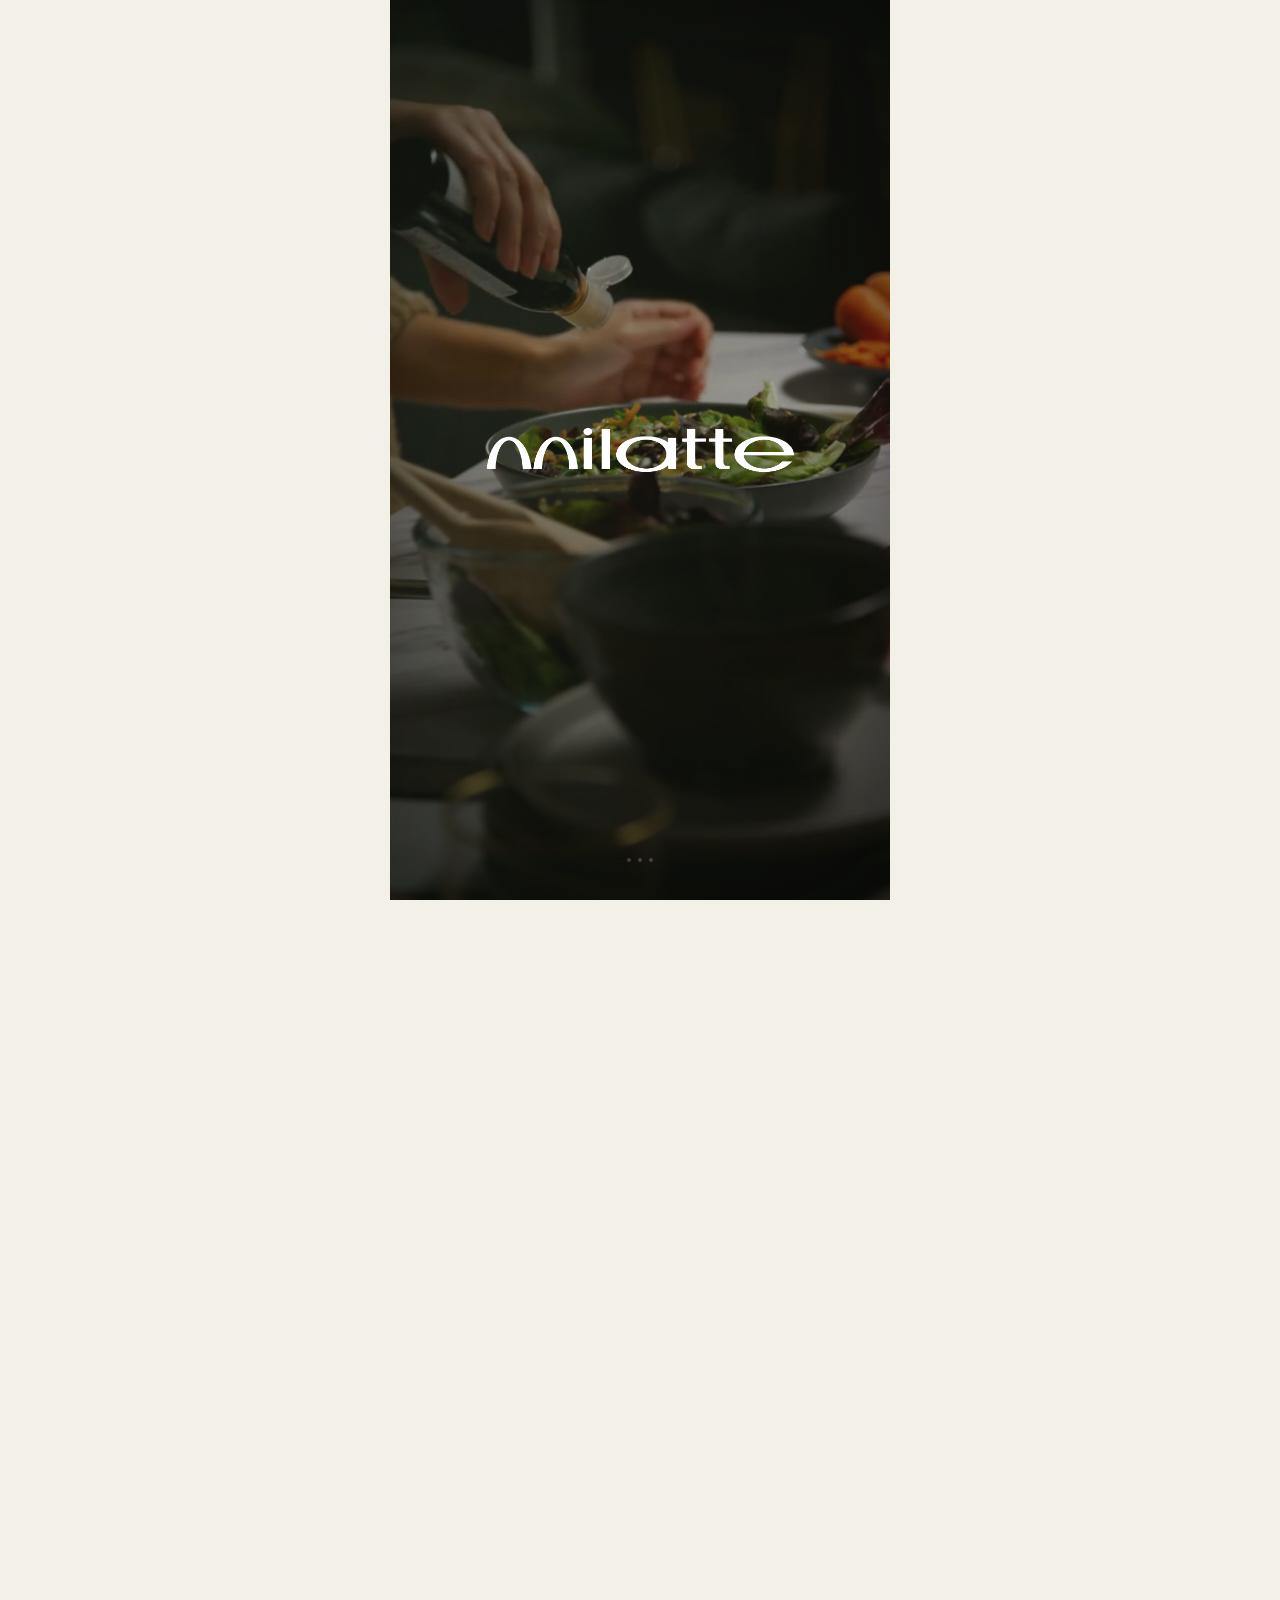
==== index.html @ 36b86cae "Add files via upload" ====
<!doctype html>
<html lang="ru">
<head>
  <meta charset="utf-8">
  <meta name="viewport" content="width=device-width,initial-scale=1,maximum-scale=1,user-scalable=no,viewport-fit=cover">
  <meta name="theme-color" content="#f7f4ed">
  <meta name="description" content="Демо мобильного меню городской кофейни Milatte в Павлодаре">
  <title>Milatte - городская кофейня</title>
  <link rel="preconnect" href="https://imageproxy.wolt.com">
  <link rel="stylesheet" href="./styles.css">
</head>
<body>
  <div class="splash" id="splash" aria-label="Milatte загружается">
    <video class="splash-video" id="splashVideo" autoplay muted playsinline preload="auto" poster="./milatte-splash-poster.jpg" aria-hidden="true">
      <source src="./milatte-splash.mp4" type="video/mp4">
    </video>
    <div class="splash-shade" aria-hidden="true"></div>
    <div class="splash-brand"><img src="./milatte-word.png" alt="Milatte"></div>
    <div class="splash-dots" aria-label="Загрузка"><span></span><span></span><span></span></div>
  </div>

  <main class="app" id="app">
    <header class="topbar">
      <a class="location" href="https://2gis.kz/pavlodar/search/Milatte%20%D0%A1%D0%B0%D1%82%D0%BF%D0%B0%D0%B5%D0%B2%D0%B0%20306" target="_blank" rel="noopener" aria-label="Открыть адрес Milatte в 2ГИС">
        <span><strong>Академика Сатпаева, 306</strong><em><span class="twogis-logo"><img src="./logo.png" alt=""></span>Открыть в 2ГИС</em></span>
      </a>
      <div class="top-brand" aria-label="Milatte">
        <img src="./milatte-word.png" alt="Milatte">
      </div>
    </header>

    <section class="search-hero" aria-label="Поиск по меню">
      <div class="hero-search-line">
        <input id="heroSearchInput" type="search" placeholder="Что хочется?" autocomplete="off" aria-label="Найти блюдо или напиток">
      </div>
      <p class="search-suggestions" id="searchSuggestions">Напишите, что вам хочется, например: круассан, завтрак или капучино.</p>
      <div class="search-results" id="searchResults" aria-live="polite" hidden></div>
    </section>

    <section class="catalog-head">
      <div class="category-row" role="tablist" aria-label="Разделы меню">
        <button class="category active" data-category="all" type="button">
          <i><img src="./assets/menu-v2/quinoa-bowl.webp" alt=""></i><span>Все</span>
        </button>
        <button class="category" data-category="breakfast" type="button">
          <i><img src="./assets/menu-v2/english-breakfast.webp" alt=""></i><span>Завтраки</span>
        </button>
        <button class="category" data-category="drinks" type="button">
          <i><img src="./assets/menu-v2/cappuccino.webp" alt=""></i><span>Напитки</span>
        </button>
        <button class="category" data-category="bakery" type="button">
          <i><img src="./assets/menu-v2/croissant.webp" alt=""></i><span>Выпечка</span>
        </button>
        <button class="category" data-category="desserts" type="button">
          <i><img src="./assets/menu-v2/fraisier.webp" alt=""></i><span>Десерты</span>
        </button>
      </div>
      <div class="filter-row" aria-label="Фильтры меню">
        <button class="filter active" data-filter="all" type="button">Все меню</button>
        <button class="filter" data-filter="new" type="button">Новинки</button>
        <button class="filter" data-filter="budget" type="button">Бюджет</button>
        <button class="filter" data-filter="veg" type="button">Без мяса</button>
        <button class="filter" data-filter="kids" type="button">Для детей</button>
      </div>
    </section>

    <section class="products-section">
      <div class="section-title"><div><h2 id="menuTitle">Все меню</h2><p id="menuHint">Нажмите на блюдо, чтобы посмотреть подробнее</p></div></div>
      <div class="product-grid" id="productGrid"></div>
    </section>

    <section class="closing-illustration" aria-label="Milatte в 2ГИС">
      <div class="closing-visual">
        <img class="closing-photo" src="./photo_2026-09-10_23-28-03-Photoroom.png" alt="Руки держат пакет Milatte и кофе">
      </div>
      <a class="closing-rating" href="https://2gis.kz/pavlodar/search/Milatte%20%D0%A1%D0%B0%D1%82%D0%BF%D0%B0%D0%B5%D0%B2%D0%B0%20306" target="_blank" rel="noopener" aria-label="Открыть отзывы о Milatte в 2ГИС">
        <span class="rating-score">4.9</span>
        <span class="rating-count">449 отзывов</span>
        <span class="rating-stars" aria-label="Рейтинг 4.9 из 5">★★★★★</span>
        <span class="rating-source"><img src="./logo.png" alt="2ГИС"><em>Открыть отзывы</em></span>
      </a>
    </section>
  </main>

  <button class="cart-fab" id="cartFab" type="button"><span>Корзина</span><b id="cartTotal">0 ₸</b></button>
  <div class="story-viewer" id="storyViewer" role="dialog" aria-modal="true" aria-label="Истории Milatte" aria-hidden="true">
    <div class="story-stage">
      <img class="story-photo" id="storyPhoto" src="" alt="">
      <div class="story-overlay" aria-hidden="true"></div>
      <div class="story-progress" id="storyProgress"></div>
      <div class="story-topline"><span class="story-avatar"><img id="storyAvatar" src="" alt=""></span><strong id="storyCategory"></strong></div>
      <button class="story-close" id="storyClose" type="button" aria-label="Закрыть истории">×</button>
      <button class="story-tap story-prev" id="storyPrev" type="button" aria-label="Предыдущая история"></button>
      <button class="story-tap story-next" id="storyNext" type="button" aria-label="Следующая история"></button>
      <div class="story-info">
        <h2 id="storyName"></h2>
        <p id="storyDesc"></p>
        <div><strong id="storyPrice"></strong><button class="story-add" id="storyAdd" type="button">В корзину</button></div>
      </div>
    </div>
  </div>

  <div class="mode-sheet" id="budgetSheet" aria-hidden="true">
    <button class="sheet-backdrop" type="button" data-close-sheet aria-label="Закрыть"></button>
    <section class="mode-card budget-card" role="dialog" aria-modal="true" aria-label="Бюджет на одно блюдо">
      <div class="sheet-handle" aria-hidden="true"></div>
      <label class="budget-input"><input id="budgetInput" type="number" inputmode="numeric" min="500" max="20000" step="100" placeholder="Бюджет на одно блюдо" aria-label="Максимальная цена"><span>₸</span></label>
      <p class="budget-caption">Разделы</p>
      <div class="budget-categories" id="budgetCategories">
        <button class="active" type="button" data-budget-category="all">Все</button>
        <button type="button" data-budget-category="breakfast">Завтраки</button>
        <button type="button" data-budget-category="drinks">Напитки</button>
        <button type="button" data-budget-category="bakery">Выпечка</button>
        <button type="button" data-budget-category="desserts">Десерты</button>
        <button type="button" data-budget-category="food">Кухня</button>
      </div>
      <div class="budget-actions"><button id="resetBudget" type="button">Сбросить</button><button class="primary" id="applyBudget" type="button">Показать блюда</button></div>
    </section>
  </div>

  <div class="mode-sheet" id="productSheet" aria-hidden="true">
    <button class="sheet-backdrop" type="button" data-close-sheet aria-label="Закрыть"></button>
    <section class="mode-card product-card" role="dialog" aria-modal="true" aria-labelledby="detailName">
      <div class="sheet-handle" aria-hidden="true"></div>
      <button class="product-close" id="productClose" type="button" aria-label="Закрыть">×</button>
      <div class="product-detail-image"><img id="detailImage" src="" alt=""></div>
      <div class="product-detail-copy">
        <h2 id="detailName"></h2>
        <p id="detailDesc"></p>
        <p class="detail-addon-title">Хорошо подойдет</p>
        <div class="detail-addons" id="detailAddons"></div>
      </div>
      <button class="detail-add" id="detailAdd" type="button"><span>Добавить в корзину</span><b id="detailPrice"></b></button>
    </section>
  </div>

  <div class="mode-sheet" id="cartSheet" aria-hidden="true">
    <button class="sheet-backdrop" type="button" data-close-sheet aria-label="Закрыть"></button>
    <section class="mode-card cart-card" role="dialog" aria-modal="true" aria-labelledby="cartTitle">
      <div class="sheet-handle" aria-hidden="true"></div>
      <h2 id="cartTitle">Корзина</h2>
      <div class="cart-list" id="cartList"></div>
      <div class="cart-summary"><span>Итого</span><strong id="cartSheetTotal">0 ₸</strong></div>
      <button class="cart-done" id="cartDone" type="button">Готово</button>
    </section>
  </div>
  <div class="toast" id="toast"></div>
  <script src="./app.js"></script>
</body>
</html>
---- styles.css ----
@import url('./goldapple-fonts.css');

:root {
  --ink: #272821;
  --muted: #7f7d74;
  --bg: #f3f0e8;
  --paper: #fffdf8;
  --olive: #46503f;
  --olive-2: #59634f;
  --dark: #2d332a;
  --sage: #aeb4a4;
  --sand: #d4c394;
  --cream: #eee7d8;
  --walnut: #705d4f;
  --clay: #b87560;
  --success: #66885e;
  color: var(--ink);
  background: var(--bg);
  font-family: "GraphikLCG", sans-serif;
  font-synthesis: none;
}

* { box-sizing: border-box; font-family: "GraphikLCG", sans-serif !important; }
html { scroll-behavior: smooth; }
body { margin: 0; overflow-x: hidden; background: var(--bg); -webkit-tap-highlight-color: transparent; }
button, input { font: inherit; }
button { color: inherit; }
button, .product, .story { transition: transform .32s cubic-bezier(.2,.8,.2,1), box-shadow .32s ease, background-color .3s ease, color .3s ease, opacity .3s ease; }
button:active, .story:active { transform: scale(.965); }

.app { width: 100%; max-width: 520px; min-height: 100vh; margin: 0 auto; padding: 0 16px 76px; background: var(--bg); opacity: 0; transform: translateY(12px); transition: opacity .9s cubic-bezier(.22,1,.36,1), transform .9s cubic-bezier(.22,1,.36,1); }
.app.ready { opacity: 1; transform: none; }

/* Splash */
.splash { position: fixed; z-index: 1000; inset: 0; display: grid; place-items: center; overflow: hidden; isolation: isolate; background: #20251d; color: #fff; opacity: 1; visibility: visible; pointer-events: auto; transition: opacity 1.05s cubic-bezier(.4,0,.2,1); }
.splash.exit { opacity: 0; visibility: visible; pointer-events: none; }
.splash.hidden { visibility: hidden; }
.splash-video { position: absolute; z-index: -3; inset: 0; width: 100%; height: 100%; object-fit: cover; object-position: center; transform: scale(1.025); animation: video-arrive 4.8s cubic-bezier(.2,.8,.2,1) both; }
.splash-shade { position: absolute; z-index: -2; inset: 0; background: linear-gradient(180deg,rgba(16,20,15,.48),rgba(43,47,36,.22) 42%,rgba(14,17,13,.63)), linear-gradient(105deg,rgba(72,81,63,.25),rgba(68,47,33,.1)); box-shadow: inset 0 0 120px rgba(8,10,7,.42); }
.splash-brand { display: grid; place-items: center; width: min(76vw,350px); opacity: 0; filter: blur(10px); transform: translateY(7px) scale(.978); transition: opacity 1.2s cubic-bezier(.4,0,.2,1), filter 1.2s cubic-bezier(.4,0,.2,1), transform 1.2s cubic-bezier(.22,1,.36,1); }
.splash-brand img { display: block; width: min(68vw,315px); filter: drop-shadow(0 6px 24px rgba(0,0,0,.34)); }
.splash.show-logo .splash-brand { opacity: 1; filter: blur(0); transform: none; }
.splash.leaving .splash-brand { opacity: 0; filter: blur(5px); transform: translateY(-3px) scale(1.012); transition-duration: .9s; }
.splash-dots { position: absolute; bottom: max(34px,env(safe-area-inset-bottom)); display: flex; align-items: center; gap: 7px; height: 12px; transition: opacity .75s cubic-bezier(.4,0,.2,1); }
.splash-dots span { width: 4px; height: 4px; border-radius: 50%; background: #e3dccb; opacity: .24; animation: dot-wave 1.65s cubic-bezier(.45,0,.55,1) infinite; }
.splash-dots span:nth-child(2) { animation-delay: .22s; }
.splash-dots span:nth-child(3) { animation-delay: .44s; }
.splash.leaving .splash-dots { opacity: 0; }

/* Header */
.topbar { padding: calc(18px + env(safe-area-inset-top)) 4px 16px; }
.location { display: flex; align-items: center; gap: 8px; max-width: 100%; padding: 0; border: 0; background: transparent; text-align: left; }
.location > span { min-width: 0; }
.location small { display: block; margin-bottom: 3px; color: var(--walnut); font-size: 9px; font-style: normal; font-weight: 800; letter-spacing: .13em; }
.location strong { display: block; overflow: hidden; color: var(--ink); font-size: 18px; font-weight: 760; line-height: 1.14; text-overflow: ellipsis; white-space: nowrap; }
.location em { display: block; margin-top: 4px; color: var(--muted); font-size: 12px; font-style: normal; }
.location em b { color: var(--success); font-weight: 760; }
.chevron { width: 17px; flex: none; fill: none; stroke: var(--ink); stroke-linecap: round; stroke-linejoin: round; stroke-width: 2.1; transition: transform .3s ease; }
.location:active .chevron { transform: translateY(2px); }

/* Hero */
.promo { position: relative; min-height: 208px; margin: 2px 0 18px; padding: 24px 22px; overflow: hidden; border-radius: 30px; color: #fff; background: radial-gradient(circle at 88% 18%,rgba(209,195,151,.25),transparent 26%), linear-gradient(135deg,#586250 0%,#3e4739 54%,#30372d 100%); box-shadow: 0 16px 34px rgba(47,54,43,.18), inset 0 0 0 1px rgba(255,255,255,.06); }
.promo::before { content: ""; position: absolute; inset: auto -50px -80px auto; width: 220px; height: 220px; border: 1px solid rgba(224,212,178,.18); border-radius: 50%; }
.promo-copy { position: relative; z-index: 2; max-width: 66%; }
.promo small { color: #d9cca9; font-size: 9px; font-weight: 800; letter-spacing: .14em; }
.promo h1 { margin: 10px 0 8px; font-size: clamp(27px,7vw,34px); font-weight: 760; letter-spacing: -.045em; line-height: .98; }
.promo p { max-width: 190px; margin: 0 0 18px; color: rgba(255,255,255,.74); font-size: 12px; line-height: 1.35; }
.promo-copy button { padding: 10px 14px; border: 0; border-radius: 99px; background: var(--sand); color: var(--dark); font-size: 11px; font-weight: 780; box-shadow: 0 7px 16px rgba(24,27,22,.14); }
.promo-art { position: absolute; z-index: 1; right: -4px; bottom: -4px; width: 42%; height: 88%; }
.promo-cup { position: absolute; right: 20px; bottom: 21px; width: 115px; height: 116px; border-radius: 20px 20px 43px 43px; background: linear-gradient(140deg,#fffef9,#e9e1d2); box-shadow: 0 21px 32px rgba(17,20,16,.3); transform: rotate(-6deg); }
.promo-cup::after { content: ""; position: absolute; top: 26px; right: -30px; width: 40px; height: 46px; border: 12px solid #f5efe3; border-left: 0; border-radius: 0 30px 30px 0; }
.promo-cup::before { content: ""; position: absolute; left: -16px; right: -24px; bottom: -13px; height: 20px; border-radius: 50%; background: rgba(25,29,23,.2); filter: blur(6px); }
.promo-cup span { position: relative; z-index: 1; display: grid; height: 100%; place-items: center; color: var(--olive); font-size: 70px; line-height: 1; transform: rotate(6deg); }
.promo-bean { position: absolute; z-index: 2; width: 15px; height: 22px; border-radius: 50%; background: #8d6d56; box-shadow: inset -3px -2px 5px rgba(54,36,27,.35); transform: rotate(35deg); }
.promo-bean::after { content: ""; position: absolute; left: 7px; top: 3px; width: 1px; height: 16px; background: rgba(245,228,197,.5); transform: rotate(8deg); }
.bean-one { right: 16px; top: 25px; }
.bean-two { right: 5px; top: 53px; transform: rotate(72deg) scale(.78); }

/* Stories */
.stories, .category-row, .filter-row { display: flex; overflow-x: auto; scrollbar-width: none; }
.stories::-webkit-scrollbar, .category-row::-webkit-scrollbar, .filter-row::-webkit-scrollbar { display: none; }
.stories { gap: 10px; margin: 0 -16px; padding: 0 16px 20px; scroll-padding-left: 16px; scroll-snap-type: x proximity; }
.story { position: relative; flex: 0 0 128px; height: 164px; overflow: hidden; padding: 14px; border: 0; border-radius: 25px; color: #fff; text-align: left; scroll-snap-align: start; box-shadow: 0 7px 20px rgba(48,45,38,.11), inset 0 0 0 1px rgba(255,255,255,.2); }
.story img { position: absolute; inset: 0; width: 100%; height: 100%; object-fit: cover; }
.story::after { content: ""; position: absolute; inset: 22% 0 0; background: linear-gradient(transparent,rgba(24,26,21,.82)); }
.story span { position: absolute; z-index: 2; left: 13px; right: 10px; bottom: 13px; font-size: 13px; font-weight: 780; line-height: 1.13; }
.story small { position: relative; z-index: 2; color: rgba(255,255,255,.66); font-size: 7px; font-weight: 850; letter-spacing: .11em; }
.story-offer small, .story-dessert small { position: absolute; top: 15px; left: 13px; }
.story b { position: absolute; z-index: 2; top: 42px; left: 13px; font-size: 34px; line-height: 1; letter-spacing: -.06em; }
.story-offer { background: radial-gradient(circle at 83% 37%,#8a907e 0 16%,transparent 17%), linear-gradient(145deg,#5f6957,var(--dark)); }
.story-offer::before { content: ""; position: absolute; right: 8px; top: 45px; width: 44px; height: 44px; border: 8px solid rgba(240,231,214,.2); border-radius: 50%; }
.story-dessert { background: linear-gradient(145deg,#c48670,#a85f4e); }
.story-dessert b { font-size: 48px; color: #f4e5cf; }

/* Catalog navigation */
.catalog-head { position: sticky; z-index: 20; top: 0; margin: 0 -16px; padding: 10px 16px 12px; border-radius: 26px 26px 0 0; background: rgba(243,240,232,.93); box-shadow: 0 12px 24px rgba(47,45,38,.035); backdrop-filter: blur(20px); }
.category-row { align-items: flex-start; gap: 12px; scroll-snap-type: x proximity; }
.category, .search-button { flex: 0 0 auto; display: flex; min-width: 52px; flex-direction: column; align-items: center; gap: 6px; padding: 0; border: 0; background: transparent; color: #96978f; font-size: 11px; font-weight: 700; scroll-snap-align: start; }
.category i, .search-button i { display: grid; width: 48px; height: 46px; place-items: center; border-radius: 16px; background: #e7e4dc; color: #777b72; font-style: normal; transition: background-color .3s ease,color .3s ease,transform .3s ease,box-shadow .3s ease; }
.category svg, .search-button svg { width: 24px; height: 24px; fill: none; stroke: currentColor; stroke-linecap: round; stroke-linejoin: round; stroke-width: 1.75; }
.category.active { color: var(--ink); }
.category.active i { color: #fff; background: var(--olive); box-shadow: 0 8px 18px rgba(70,80,63,.22); }
.category:active i, .search-button:active i { transform: scale(.9); }
.filter-row { gap: 7px; padding-top: 13px; }
.filter { flex: none; padding: 9px 15px; border: 0; border-radius: 99px; background: #e6e2d9; color: #8b8981; font-size: 12px; font-weight: 730; }
.filter.active { background: var(--olive); color: #fff; box-shadow: 0 6px 14px rgba(70,80,63,.17); }

/* Products */
.products-section { padding-top: 22px; scroll-margin-top: 128px; }
.section-title { display: flex; align-items: flex-end; justify-content: space-between; margin: 0 4px 14px; }
.section-title span { color: var(--walnut); font-size: 9px; font-weight: 820; letter-spacing: .13em; text-transform: uppercase; }
.section-title h2 { margin: 4px 0 0; font-size: 29px; font-weight: 770; letter-spacing: -.045em; line-height: 1; }
.sort-button { display: grid; width: 40px; height: 40px; place-items: center; border: 0; border-radius: 14px; background: #e6e2d9; }
.sort-button svg { width: 21px; fill: none; stroke: var(--dark); stroke-linecap: round; stroke-width: 1.8; }
.product-grid { display: grid; grid-template-columns: repeat(2,minmax(0,1fr)); gap: 11px; }
.product { position: relative; display: flex; min-width: 0; min-height: 300px; flex-direction: column; padding: 8px; border: 1px solid rgba(86,78,61,.06); border-radius: 25px; background: var(--paper); box-shadow: 0 7px 22px rgba(54,50,40,.065); animation: card-in .58s cubic-bezier(.22,1,.36,1) both; }
.product:active { transform: scale(.98); box-shadow: 0 3px 12px rgba(54,50,40,.08); }
.product-image { position: relative; height: 166px; overflow: hidden; border-radius: 19px; background: #ece6da; }
.product-image img { display: block; width: 100%; height: 100%; object-fit: cover; transition: transform .55s cubic-bezier(.2,.8,.2,1); }
.product:hover .product-image img { transform: scale(1.035); }
.tag { position: absolute; top: 9px; left: 9px; padding: 5px 8px; border-radius: 99px; background: rgba(255,253,248,.9); color: var(--walnut); font-size: 8px; font-weight: 850; text-transform: uppercase; box-shadow: 0 2px 8px rgba(40,37,31,.08); backdrop-filter: blur(8px); }
.product-copy { display: flex; flex: 1; flex-direction: column; padding: 11px 5px 3px; }
.product h3 { min-height: 34px; margin: 0; font-size: 15px; font-weight: 760; line-height: 1.12; }
.product p { display: -webkit-box; min-height: 29px; margin: 6px 0 10px; overflow: hidden; color: var(--muted); font-size: 10px; line-height: 1.35; -webkit-box-orient: vertical; -webkit-line-clamp: 2; }
.product-foot { display: flex; align-items: center; justify-content: space-between; margin-top: auto; }
.product-price { font-size: 13px; font-weight: 790; }
.add { display: grid; width: 37px; height: 37px; place-items: center; border: 0; border-radius: 13px; background: var(--cream); color: var(--olive); font-size: 22px; line-height: 1; }
.add:hover { background: #e3d8c1; }
.product.hidden { display: none; }
.empty-state { grid-column: 1 / -1; padding: 38px 24px; border: 1px dashed rgba(70,80,63,.22); border-radius: 25px; background: rgba(255,253,248,.58); text-align: center; }
.empty-state i { display: grid; width: 48px; height: 48px; margin: 0 auto 12px; place-items: center; border-radius: 16px; background: var(--cream); color: var(--olive); font-size: 22px; font-style: normal; }
.empty-state strong { display: block; font-size: 16px; }
.empty-state span { display: block; margin-top: 6px; color: var(--muted); font-size: 11px; line-height: 1.4; }

.wide-feature { position: relative; min-height: 355px; margin-top: 14px; overflow: hidden; border-radius: 29px; background: var(--dark); color: #fff; box-shadow: 0 12px 28px rgba(43,47,39,.15); }
.wide-feature img { position: absolute; inset: 0; width: 100%; height: 100%; object-fit: cover; opacity: .7; }
.wide-feature::after { content: ""; position: absolute; inset: 0; background: linear-gradient(transparent 9%,rgba(37,41,34,.95)); }
.wide-feature div { position: absolute; z-index: 1; right: 23px; bottom: 23px; left: 23px; }
.wide-feature small { color: #dfd2b2; font-size: 9px; font-weight: 820; letter-spacing: .14em; }
.wide-feature h2 { margin: 8px 0 10px; font-size: 28px; letter-spacing: -.04em; line-height: 1; }
.wide-feature p { margin: 0 0 16px; color: rgba(255,255,255,.76); font-size: 12px; line-height: 1.42; }
.wide-feature button { padding: 10px 17px; border: 0; border-radius: 99px; background: var(--paper); color: var(--dark); font-size: 12px; font-weight: 760; }

/* Overlays */
.cart-fab { position: fixed; z-index: 55; bottom: calc(22px + env(safe-area-inset-bottom)); left: 50%; display: flex; gap: 22px; padding: 13px 21px; border: 0; border-radius: 99px; background: var(--dark); color: #fff; box-shadow: 0 13px 30px rgba(38,43,35,.34); font-weight: 750; opacity: 0; pointer-events: none; transform: translate(-50%,20px); transition: opacity .35s ease,transform .35s cubic-bezier(.22,1,.36,1); }
.cart-fab.visible { opacity: 1; pointer-events: auto; transform: translate(-50%,0); }
.cart-fab b { color: #decfa7; }
.search-sheet { position: fixed; z-index: 100; inset: 0; background: rgba(39,41,34,.3); opacity: 0; visibility: hidden; backdrop-filter: blur(6px); transition: opacity .3s ease,visibility .3s; }
.search-sheet.open { opacity: 1; visibility: visible; }
.sheet-card { padding: calc(15px + env(safe-area-inset-top)) 16px 21px; border-radius: 0 0 27px 27px; background: var(--paper); transform: translateY(-18px); transition: transform .35s cubic-bezier(.22,1,.36,1); }
.search-sheet.open .sheet-card { transform: none; }
.search-field { display: flex; align-items: center; gap: 8px; padding: 5px 5px 5px 13px; border-radius: 17px; background: #eae6dd; }
.search-field svg { width: 20px; fill: none; stroke: #72766d; stroke-width: 2; }
.search-field input { min-width: 0; flex: 1; border: 0; outline: 0; background: transparent; font-size: 14px; }
.search-field button { padding: 8px 11px; border: 0; border-radius: 11px; background: var(--olive); color: #fff; font-weight: 700; }
.sheet-card p { margin: 12px 4px 0; color: var(--muted); font-size: 11px; }
.toast { position: fixed; z-index: 200; top: 18px; left: 50%; padding: 10px 15px; border-radius: 99px; background: var(--dark); color: #fff; font-size: 12px; opacity: 0; transform: translate(-50%,-30px); transition: .28s; white-space: nowrap; }
.toast.show { opacity: 1; transform: translate(-50%,0); }

.app.ready > .topbar, .app.ready > .promo, .app.ready > .stories, .app.ready > .catalog-head, .app.ready > .products-section { animation: soft-rise .72s cubic-bezier(.22,1,.36,1) both; }
.app.ready > .promo { animation-delay: .06s; }
.app.ready > .stories { animation-delay: .12s; }
.app.ready > .catalog-head { animation-delay: .18s; }
.app.ready > .products-section { animation-delay: .24s; }

/* Typography: Golden Apple Graphik for interface, warm editorial serif for Milatte moments. */
body, button, input { font-family: "GraphikLCG", sans-serif; }
.location strong, .promo-copy button, .story span, .category, .search-button, .filter, .section-title h2, .product h3, .product-price, .add, .wide-feature button, .search-field button, .cart-fab { font-weight: 500; }
.location small, .promo small, .story small, .section-title span, .wide-feature small { font-weight: 500; }
.promo h1, .wide-feature h2 { font-family: "GraphikLCG", sans-serif; font-weight: 500; letter-spacing: -.045em; }
.promo h1 { font-size: clamp(29px,7.4vw,36px); line-height: .96; }
.wide-feature h2 { line-height: 1.03; }
.product h3 { letter-spacing: -.018em; }
.product p, .location em, .promo p, .sheet-card p { font-weight: 400; }

@keyframes video-arrive { from { opacity: 0; transform: scale(1.08); } to { opacity: 1; transform: scale(1.025); } }
@keyframes dot-wave { 0%,100% { opacity: .24; } 50% { opacity: 1; } }
@keyframes soft-rise { from { opacity: 0; transform: translateY(14px); } to { opacity: 1; transform: none; } }
@keyframes card-in { from { opacity: 0; transform: translateY(12px) scale(.985); } to { opacity: 1; transform: none; } }

@media (min-width: 621px) {
  body::before { content: ""; position: fixed; z-index: -1; inset: 0; background: radial-gradient(circle at 30% 20%,#e1ddd2,transparent 43%),#c7c6bd; }
  .app { box-shadow: 0 0 70px rgba(49,49,42,.14); }
  .splash { left: 50%; width: 520px; transform: translateX(-50%); }
}

@media (max-width: 390px) {
  .app { padding-right: 13px; padding-left: 13px; }
  .stories { margin-right: -13px; margin-left: -13px; padding-right: 13px; padding-left: 13px; }
  .catalog-head { margin-right: -13px; margin-left: -13px; padding-right: 13px; padding-left: 13px; }
  .promo { min-height: 198px; padding: 22px 18px; }
  .promo-copy { max-width: 68%; }
  .promo-cup { right: 12px; width: 102px; height: 108px; }
  .promo h1 { font-size: 27px; }
  .product-image { height: 148px; }
  .product { min-height: 282px; }
}

@media (prefers-reduced-motion: reduce) {
  html { scroll-behavior: auto; }
  .app, .product, .story, button { animation: none !important; }
  .splash { transition: opacity 1.05s ease; }
  .splash-brand { transition: opacity 1.1s ease; filter: none; transform: none; }
  .splash-dots span { animation: none; opacity: .55; }
}

/* Human-led design pass: documentary photos, flat surfaces, restrained geometry. */
.app { max-width: 480px; padding-right: 18px; padding-left: 18px; background: #f7f4ed; }
.topbar { padding: calc(22px + env(safe-area-inset-top)) 2px 18px; }
.location small { margin-bottom: 5px; color: #786858; }
.location strong { font-size: 17px; letter-spacing: -.02em; }
.location em { margin-top: 3px; }

.promo { min-height: 338px; margin: 0 0 22px; padding: 0; border-radius: 10px; background: var(--dark); box-shadow: none; }
.promo::before { display: none; }
.promo::after { content: ""; position: absolute; z-index: 1; inset: 0; background: rgba(25,29,23,.42); }
.promo-photo { position: absolute; inset: 0; width: 100%; height: 100%; object-fit: cover; object-position: center; }
.promo-copy { position: absolute; z-index: 2; right: 24px; bottom: 24px; left: 24px; max-width: 330px; }
.promo small { color: rgba(255,255,255,.72); font-size: 8px; letter-spacing: .16em; }
.promo h1 { margin: 9px 0 9px; color: #fff; font-size: clamp(35px,9.3vw,43px); line-height: .93; }
.promo p { max-width: 230px; margin: 0 0 17px; color: rgba(255,255,255,.82); font-size: 12px; }
.promo-copy button { padding: 10px 13px; border: 1px solid rgba(255,255,255,.34); border-radius: 4px; background: #f3eee2; box-shadow: none; }
.promo-art { display: none; }

.stories { gap: 8px; margin-right: -18px; margin-left: -18px; padding-right: 18px; padding-bottom: 24px; padding-left: 18px; scroll-padding-left: 18px; }
.story { flex-basis: 142px; height: 178px; padding: 12px; border-radius: 9px; box-shadow: none; }
.story::after { inset: 38% 0 0; background: linear-gradient(transparent,rgba(20,22,18,.8)); }
.story span { left: 12px; bottom: 12px; font-size: 13px; line-height: 1.12; }

.catalog-head { margin-right: -18px; margin-left: -18px; padding: 11px 18px 13px; border-bottom: 1px solid rgba(65,65,55,.08); border-radius: 0; background: rgba(247,244,237,.95); box-shadow: none; }
.category-row { gap: 13px; }
.category, .search-button { min-width: 49px; gap: 4px; font-size: 10px; }
.category i, .search-button i { width: 36px; height: 34px; border-radius: 0; background: transparent; color: #7f8179; }
.category svg, .search-button svg { width: 22px; height: 22px; }
.category.active i { background: transparent; color: var(--olive); box-shadow: none; }
.category.active { color: var(--olive); }
.filter-row { gap: 6px; padding-top: 12px; }
.filter { padding: 8px 12px; border: 1px solid #dad5ca; border-radius: 5px; background: transparent; color: #7d7b74; }
.filter.active { border-color: var(--olive); background: var(--olive); box-shadow: none; }

.products-section { padding-top: 28px; }
.section-title { align-items: center; margin-right: 0; margin-bottom: 18px; margin-left: 0; }
.section-title span { color: #786858; }
.section-title h2 { margin-top: 6px; font-size: 31px; }
.sort-button { width: 36px; height: 36px; border: 1px solid #d9d4c9; border-radius: 5px; background: transparent; }
.product-grid { column-gap: 14px; row-gap: 28px; }
.product { min-height: 292px; padding: 0; border: 0; border-radius: 0; background: transparent; box-shadow: none; }
.product:active { box-shadow: none; }
.product-image { height: 184px; border-radius: 8px; background: #e8e1d5; }
.product-copy { padding: 11px 1px 0; }
.product h3 { min-height: 34px; font-size: 14px; line-height: 1.18; }
.product p { min-height: 30px; margin: 5px 0 11px; font-size: 10px; }
.product-foot { padding-top: 9px; border-top: 1px solid rgba(66,65,55,.1); }
.product-price { font-size: 13px; }
.add { width: 34px; height: 32px; border-radius: 4px; background: var(--olive); color: #fff; font-size: 19px; }
.add:hover { background: var(--dark); }
.tag { display: none; }
.empty-state { border-radius: 8px; background: transparent; }

.wide-feature { min-height: 390px; margin-top: 34px; border-radius: 10px; box-shadow: none; }
.wide-feature img { opacity: 1; }
.wide-feature::after { background: linear-gradient(transparent 24%,rgba(29,32,27,.92)); }
.wide-feature div { right: 22px; bottom: 22px; left: 22px; }
.wide-feature h2 { margin-top: 9px; font-size: 35px; }
.wide-feature p { font-size: 11px; }
.wide-feature button { border-radius: 4px; }
.feature-address { display: inline-block; padding-top: 10px; border-top: 1px solid rgba(255,255,255,.4); color: #fff; font-size: 11px; font-weight: 500; }

@media (min-width: 621px) {
  .splash { width: 480px; }
  .app { box-shadow: none; }
}

@media (max-width: 390px) {
  .app { padding-right: 14px; padding-left: 14px; }
  .stories { margin-right: -14px; margin-left: -14px; padding-right: 14px; padding-left: 14px; }
  .catalog-head { margin-right: -14px; margin-left: -14px; padding-right: 14px; padding-left: 14px; }
  .promo { min-height: 318px; padding: 0; }
  .promo-copy { right: 19px; bottom: 19px; left: 19px; max-width: 280px; }
  .promo h1 { font-size: 36px; }
  .product-image { height: 158px; }
  .product { min-height: 276px; }
}

/* Search-first home and Instagram-highlight category navigation. */
.app { max-width: 500px; padding-right: 16px; padding-left: 16px; background: #f5f2ea; }
.topbar { padding: calc(20px + env(safe-area-inset-top)) 3px 18px; }
.location { width: 100%; justify-content: space-between; color: inherit; text-decoration: none; }
.location strong { font-size: 17px; }
.location em { color: #8a877e; font-size: 11px; }
.location em { display: flex; align-items: center; gap: 5px; }
.twogis-logo { display: inline-block; width: 15px; height: 15px; overflow: hidden; border-radius: 4px; flex: none; }
.twogis-logo img { display: block; width: auto; height: 15px; max-width: none; }

.search-hero { min-height: 238px; margin-bottom: 20px; padding: 26px 22px 22px; border-radius: 28px; background: var(--paper); box-shadow: 0 10px 30px rgba(54,49,40,.06); }
.hero-search-line { display: flex; align-items: center; gap: 12px; }
.hero-search-line input { width: 100%; min-width: 0; padding: 0; border: 0; outline: 0; background: transparent; color: var(--ink); font-family: "GraphikLCG",sans-serif; font-size: clamp(30px,8vw,38px); font-weight: 500; letter-spacing: -.04em; line-height: 1.1; caret-color: var(--olive); }
.hero-search-line input::placeholder { color: #d5d3cd; opacity: 1; }
.hero-search-line input:focus { border: 0; }
.hero-search-line input::-webkit-search-cancel-button { display: none; }
.hero-search-line button { display: grid; width: 45px; height: 45px; flex: none; place-items: center; padding: 0; border: 0; border-radius: 50%; background: var(--olive); color: #fff; }
.hero-search-line button svg { width: 24px; fill: none; stroke: currentColor; stroke-linecap: round; stroke-linejoin: round; stroke-width: 1.5; }
.search-suggestions { display: flex; flex-direction: column; align-items: flex-start; gap: 10px; margin-top: 28px; }
.search-suggestions button { padding: 0; border: 0; background: transparent; color: #45463f; font-size: 12px; font-weight: 400; }
.search-suggestions button:hover { color: var(--olive); transform: translateX(3px); }

.catalog-head { margin-right: -16px; margin-left: -16px; padding: 12px 16px 11px; border: 0; border-radius: 26px 26px 0 0; background: rgba(245,242,234,.96); box-shadow: 0 12px 24px rgba(47,45,38,.035); }
.category-row { gap: 8px; align-items: flex-start; scroll-padding-left: 16px; }
.category { min-width: 76px; gap: 7px; color: #7e7e77; font-size: 10px; }
.category i { width: 66px; height: 66px; border: 3px solid #f5f2ea; border-radius: 50%; outline: 2px solid #c9bc9d; background: #ddd7ca; color: var(--olive); box-shadow: none; }
.category:nth-child(1) i { background: #d8ded2; color: var(--olive); }
.category:nth-child(2) i { background: #ddd1b8; }
.category:nth-child(3) i { background: #c8cec2; }
.category:nth-child(4) i { background: #e6cfad; }
.category:nth-child(5) i { background: #d9bdb3; }
.category svg { width: 27px; height: 27px; stroke-width: 1.55; }
.category.active i { border-color: #f5f2ea; outline-color: var(--olive); color: var(--olive); box-shadow: none; }
.category:first-child.active i { background: var(--olive); color: #fff; }
.category.active { color: var(--ink); }

.filter-row { justify-content: flex-start; gap: 17px; padding: 13px 2px 2px; }
.filter { position: relative; padding: 4px 0 6px; border: 0; border-radius: 0; background: transparent; color: #87857e; font-size: 11px; font-weight: 400; white-space: nowrap; }
.filter::after { content: ""; position: absolute; right: 0; bottom: 0; left: 0; height: 1px; background: var(--olive); opacity: 0; transform: scaleX(.4); transition: opacity .25s ease,transform .25s ease; }
.filter.active { border: 0; background: transparent; color: var(--olive); box-shadow: none; }
.filter.active::after { opacity: 1; transform: scaleX(1); }

.products-section { padding-top: 27px; scroll-margin-top: 132px; }
.section-title { margin-bottom: 15px; }
.product-grid { gap: 10px; }
.product { min-height: 302px; padding: 8px; border: 0; border-radius: 23px; background: var(--paper); box-shadow: 0 5px 18px rgba(54,50,40,.055); }
.product-image { height: 168px; border-radius: 17px; }
.product-copy { padding: 11px 4px 3px; }
.product h3 { min-height: 34px; }
.product p { margin-bottom: 9px; }
.product-foot { padding-top: 0; border-top: 0; }
.add { width: 35px; height: 35px; border-radius: 12px; }
.empty-state { border-radius: 22px; background: var(--paper); }
.wide-feature { border-radius: 28px; }

.app.ready > .search-hero { animation: soft-rise .72s cubic-bezier(.22,1,.36,1) .06s both; }
.app.ready > .catalog-head { animation-delay: .13s; }
.app.ready > .products-section { animation-delay: .2s; }

@media (min-width: 621px) { .splash { width: 500px; } }

@media (max-width: 390px) {
  .app { padding-right: 13px; padding-left: 13px; }
  .catalog-head { margin-right: -13px; margin-left: -13px; padding-right: 13px; padding-left: 13px; }
  .search-hero { min-height: 225px; padding: 23px 18px 19px; border-radius: 25px; }
  .hero-search-line input { font-size: 31px; }
  .category { min-width: 70px; }
  .category i { width: 63px; height: 63px; }
  .filter-row { gap: 14px; }
  .filter { font-size: 10px; }
  .product-image { height: 148px; }
  .product { min-height: 285px; }
}

/* Food highlights: neat Instagram-style covers with one deliberate ring. */
.category-row {
  display: grid;
  grid-template-columns: repeat(5,minmax(0,1fr));
  gap: 4px;
  overflow: visible;
}
.category { min-width: 0; width: 100%; gap: 7px; }
.category i {
  width: clamp(55px,14vw,64px);
  height: clamp(55px,14vw,64px);
  padding: 3px;
  overflow: hidden;
  border: 2px solid #c8b995;
  outline: 0;
  background: #f5f2ea !important;
  transition: border-color .25s ease,transform .25s ease,opacity .25s ease;
}
.category i img { display: block; width: 100%; height: 100%; border-radius: 50%; object-fit: cover; }
.category.active i { border-color: var(--olive); outline: 0; background: #f5f2ea; box-shadow: 0 0 0 1px rgba(70,80,63,.15); }
.category.viewed:not(.active) i { border-color: #d9d4c8; opacity: .88; }
.category:active i { transform: scale(.94); }

/* Editorial menu: images and copy alternate like a printed Milatte menu. */
.product-grid { display: grid; grid-template-columns: 1fr; gap: 28px; }
.product {
  display: flex;
  min-height: 224px;
  flex-direction: row;
  padding: 0;
  overflow: hidden;
  border: 0;
  border-radius: 22px;
  background: #eeece6;
  box-shadow: none;
}
.product:nth-child(even) { flex-direction: row-reverse; }
.product-image { width: 57%; height: auto; min-height: 224px; flex: 0 0 57%; border-radius: 0; background: #ddd8ce; }
.product-image img { object-position: center; }
.product-copy { width: 43%; min-width: 0; padding: 20px 14px 15px; }
.product h3 { min-height: 0; margin: 0; font-size: clamp(16px,4vw,20px); line-height: 1.02; }
.product p { display: block; min-height: 0; margin: 12px 0 14px; overflow: visible; font-size: 10px; line-height: 1.35; -webkit-line-clamp: unset; }
.product-foot { align-items: flex-end; gap: 7px; }
.product-price { display: inline-block; padding: 5px 7px; background: var(--ink); color: #fff; font-size: 11px; line-height: 1; white-space: nowrap; }
.add { width: 31px; height: 31px; flex: none; border-radius: 50%; font-size: 18px; }
.product:nth-child(even) .product-copy { align-items: flex-end; text-align: right; }
.product:nth-child(even) .product-foot { width: 100%; flex-direction: row-reverse; }
.product:hover .product-image img { transform: scale(1.02); }

/* Full-screen food stories. */
body.story-open { overflow: hidden; }
.story-viewer {
  position: fixed;
  z-index: 1500;
  inset: 0;
  display: grid;
  place-items: center;
  padding: 0;
  background: rgba(18,19,16,.96);
  opacity: 0;
  visibility: hidden;
  pointer-events: none;
  transition: opacity .28s ease,visibility .28s ease;
}
.story-viewer.open { opacity: 1; visibility: visible; pointer-events: auto; }
.story-stage { position: relative; width: min(100%,500px); height: 100dvh; overflow: hidden; background: #25271f; }
.story-photo { position: absolute; inset: 0; width: 100%; height: 100%; object-fit: cover; opacity: 1; transform: none; transition: none; }
.story-overlay { position: absolute; inset: 0; background: linear-gradient(180deg,rgba(12,14,11,.58),transparent 24%,transparent 48%,rgba(13,15,12,.86) 100%); }
.story-progress { position: absolute; z-index: 5; top: max(11px,env(safe-area-inset-top)); right: 10px; left: 10px; display: flex; gap: 4px; }
.story-progress span { height: 2px; flex: 1; overflow: hidden; border-radius: 99px; background: rgba(255,255,255,.33); }
.story-progress i { display: block; width: 0; height: 100%; background: #fff; }
.story-progress .done i { width: 100%; }
.story-progress .current i { animation: story-progress 5.2s linear forwards; }
.story-topline { position: absolute; z-index: 5; top: max(24px,calc(env(safe-area-inset-top) + 13px)); left: 13px; display: flex; align-items: center; gap: 8px; color: #fff; }
.story-avatar { width: 30px; height: 30px; padding: 2px; overflow: hidden; border: 1px solid rgba(255,255,255,.8); border-radius: 50%; }
.story-avatar img { display: block; width: 100%; height: 100%; border-radius: 50%; object-fit: cover; }
.story-topline strong { font-size: 12px; font-weight: 500; }
.story-topline small { color: rgba(255,255,255,.65); font-size: 10px; }
.story-close { position: absolute; z-index: 8; top: max(23px,calc(env(safe-area-inset-top) + 12px)); right: 12px; width: 34px; height: 34px; padding: 0; border: 0; background: transparent; color: #fff; font-size: 30px; font-weight: 300; line-height: 1; }
.story-tap { position: absolute; z-index: 3; top: 70px; bottom: 170px; width: 36%; border: 0; background: transparent; }
.story-prev { left: 0; }
.story-next { right: 0; }
.story-info { position: absolute; z-index: 6; right: 23px; bottom: max(28px,calc(env(safe-area-inset-bottom) + 18px)); left: 23px; color: #fff; }
.story-kicker { display: block; margin-bottom: 9px; color: #ded2b5; font-size: 9px; letter-spacing: .12em; text-transform: uppercase; }
.story-info h2 { max-width: 390px; margin: 0; font-size: clamp(32px,9vw,46px); font-weight: 500; letter-spacing: -.055em; line-height: .92; }
.story-info p { max-width: 330px; margin: 13px 0 19px; color: rgba(255,255,255,.76); font-size: 12px; line-height: 1.4; }
.story-info > div { display: flex; align-items: center; justify-content: space-between; gap: 16px; }
.story-info > div > strong { font-size: 16px; font-weight: 500; }
.story-add { padding: 11px 16px; border: 0; border-radius: 99px; background: #f5f2ea; color: var(--ink); font-size: 12px; }
.toast { z-index: 1700; }

@keyframes story-progress { from { width: 0; } to { width: 100%; } }

@media (max-width: 390px) {
  .category i { width: 54px; height: 54px; }
  .category { font-size: 9px; }
  .product { min-height: 205px; border-radius: 18px; }
  .product-image { min-height: 205px; }
  .product-copy { padding: 16px 11px 13px; }
  .product h3 { font-size: 16px; }
  .product p { margin-top: 9px; font-size: 9px; }
  .product-price { padding: 5px 6px; font-size: 10px; }
  .add { width: 28px; height: 28px; }
}

/* Main menu correction: no cards or photo backdrops, only food cutouts and centred copy. */
.product-grid { gap: 8px; }
.product,
.product:nth-child(even) {
  min-height: 252px;
  padding: 7px 0;
  overflow: visible;
  border: 0;
  border-radius: 0;
  background: transparent;
  box-shadow: none;
}
.product { flex-direction: row; }
.product:nth-child(even) { flex-direction: row-reverse; }
.product:active { box-shadow: none; }
.product-image {
  width: 59%;
  height: 238px;
  min-height: 0;
  flex: 0 0 59%;
  overflow: visible;
  border-radius: 0;
  background: transparent;
}
.product-image img {
  width: 100%;
  height: 100%;
  object-fit: contain;
  filter: drop-shadow(0 14px 12px rgba(49,44,35,.14));
}
.product-copy,
.product:nth-child(even) .product-copy {
  width: 41%;
  min-width: 0;
  align-items: center;
  justify-content: center;
  padding: 20px 8px;
  text-align: center;
}
.product h3 { max-width: 170px; font-size: clamp(16px,4.3vw,20px); line-height: 1.02; }
.product p {
  max-width: 170px;
  margin: 10px auto 14px;
  color: #77756e;
  font-size: 10px;
  line-height: 1.35;
}
.product-foot,
.product:nth-child(even) .product-foot {
  width: auto;
  flex-direction: row;
  justify-content: center;
  margin-top: 0;
}
.product-price {
  padding: 0;
  background: transparent;
  color: var(--ink);
  font-size: 12px;
  line-height: 1;
}
.add {
  width: 27px;
  height: 27px;
  border: 1px solid rgba(70,80,63,.35);
  border-radius: 50%;
  background: transparent;
  color: var(--olive);
  font-size: 17px;
}
.add:hover { background: transparent; color: var(--dark); }

@media (max-width: 390px) {
  .product,
  .product:nth-child(even) { min-height: 224px; }
  .product-image { width: 58%; height: 214px; flex-basis: 58%; }
  .product-copy,
  .product:nth-child(even) .product-copy { width: 42%; padding: 14px 5px; }
  .product h3 { font-size: 15px; }
  .product p { margin: 8px auto 11px; font-size: 9px; }
}

/* Photographic hands enter from the left; the 2GIS rating stays readable on the right. */
.closing-illustration {
  position: relative;
  min-height: 310px;
  margin: 35px -16px -45px;
  overflow: hidden;
  background: transparent;
}
.closing-visual { position: absolute; inset: 0; }
.closing-photo {
  display: block;
  width: 106%;
  height: 100%;
  object-fit: contain;
  object-position: left center;
  filter: drop-shadow(0 16px 18px rgba(55,48,39,.11));
  transform: translateX(-5%);
}
.closing-rating {
  position: absolute;
  z-index: 2;
  top: 50%;
  right: 12px;
  display: flex;
  width: 25%;
  flex-direction: column;
  align-items: flex-start;
  color: var(--ink);
  text-decoration: none;
  transform: translateY(-48%);
}
.rating-score { font-size: clamp(38px,11vw,54px); font-weight: 500; letter-spacing: -.07em; line-height: .9; }
.rating-count { margin-top: 2px; color: #77766f; font-size: 10px; line-height: 1.1; }
.rating-stars { margin-top: 3px; color: #f3b51b; font-size: 13px; letter-spacing: .09em; line-height: 1; text-shadow: 0 1px 4px rgba(210,145,0,.15); }
.rating-source { display: flex; flex-direction: column; align-items: flex-start; gap: 6px; margin-top: 16px; }
.rating-source img { display: block; width: 73px; height: auto; }
.rating-source em { padding-bottom: 2px; border-bottom: 1px solid rgba(39,40,33,.34); color: #55574f; font-size: 9px; font-style: normal; }

@media (max-width: 390px) {
  .closing-illustration { min-height: 270px; margin: 25px -13px -40px; }
  .closing-photo { width: 110%; transform: translateX(-7%); }
  .closing-rating { right: 9px; width: 25%; }
  .rating-source img { width: 64px; }
}

/* Compact home header and in-place menu search. */
.topbar {
  display: flex;
  min-height: 82px;
  align-items: center;
  justify-content: space-between;
  gap: 12px;
  padding-top: calc(12px + env(safe-area-inset-top));
  padding-bottom: 12px;
}
.location { width: auto; min-width: 0; flex: 1; justify-content: flex-start; }
.location strong { font-size: 14px; line-height: 1.08; letter-spacing: -.025em; }
.location em { gap: 4px; margin-top: 2px; font-size: 9px; line-height: 1; }
.twogis-logo { width: 12px; height: 12px; border-radius: 3px; }
.twogis-logo img { height: 12px; }
.brand-toast {
  position: relative;
  width: 70px;
  height: 58px;
  flex: 0 0 70px;
  overflow: hidden;
  border-radius: 18px;
  background: #dfe2d7;
}
.brand-toast-food { position: absolute; inset: -6px; width: calc(100% + 12px); height: calc(100% + 12px); object-fit: contain; filter: drop-shadow(0 5px 6px rgba(47,48,40,.18)); }
.brand-toast::after { content: ""; position: absolute; inset: 0; background: linear-gradient(180deg,rgba(34,39,31,.04),rgba(34,39,31,.25)); }
.brand-toast-word { position: absolute; z-index: 2; right: 8px; bottom: 8px; width: 48px; height: auto; filter: drop-shadow(0 1px 4px rgba(0,0,0,.28)); }

.search-hero {
  min-height: 0;
  margin-bottom: 15px;
  padding: 18px 19px 17px;
  border-radius: 24px;
  transition: box-shadow .3s ease,transform .3s ease;
}
.search-hero:focus-within { box-shadow: 0 13px 34px rgba(54,49,40,.09); }
.hero-search-line input { font-size: clamp(26px,7.2vw,34px); line-height: 1; }
.search-suggestions {
  display: grid;
  grid-template-columns: repeat(3,minmax(0,1fr));
  gap: 8px;
  margin-top: 17px;
}
.search-suggestions[hidden], .search-results[hidden] { display: none; }
.search-suggestions button {
  display: flex;
  min-width: 0;
  flex-direction: column;
  align-items: center;
  gap: 5px;
  padding: 0;
  text-align: center;
}
.search-suggestions button > span {
  display: grid;
  width: 44px;
  height: 44px;
  place-items: center;
  overflow: hidden;
  border-radius: 50%;
  background: #ece7dc;
}
.search-suggestions button img { display: block; width: 92%; height: 92%; object-fit: contain; filter: drop-shadow(0 4px 4px rgba(54,49,40,.11)); }
.search-suggestions button strong { width: 100%; overflow: hidden; color: #66655e; font-size: 9px; font-weight: 400; text-overflow: ellipsis; white-space: nowrap; }
.search-suggestions button:hover { transform: none; }
.search-suggestions button:active > span { transform: scale(.94); }

.search-results { max-height: 224px; margin: 13px -5px -4px; overflow-y: auto; scrollbar-width: none; }
.search-results::-webkit-scrollbar { display: none; }
.search-result { display: flex; min-height: 53px; align-items: center; gap: 9px; padding: 5px; border-top: 1px solid rgba(74,73,65,.075); }
.search-result:first-child { border-top: 0; }
.search-result-image { display: grid; width: 48px; height: 48px; flex: 0 0 48px; place-items: center; overflow: hidden; border-radius: 14px; background: #f1ece2; }
.search-result-image img { width: 92%; height: 92%; object-fit: contain; filter: drop-shadow(0 3px 3px rgba(54,49,40,.11)); }
.search-result-copy { display: flex; min-width: 0; flex: 1; flex-direction: column; gap: 4px; }
.search-result-copy strong { overflow: hidden; font-size: 12px; font-weight: 500; text-overflow: ellipsis; white-space: nowrap; }
.search-result-copy small { color: var(--muted); font-size: 10px; }
.search-result-add { display: grid; width: 29px; height: 29px; flex: 0 0 29px; place-items: center; padding: 0; border: 1px solid rgba(70,80,63,.3); border-radius: 50%; background: transparent; color: var(--olive); font-size: 17px; }
.search-empty { display: flex; min-height: 84px; flex-direction: column; align-items: center; justify-content: center; color: var(--muted); text-align: center; }
.search-empty strong { color: var(--ink); font-size: 13px; font-weight: 500; }
.search-empty span { margin-top: 4px; font-size: 10px; }

/* Local transparent food cutouts prevent the white strips from the old covers. */
.catalog-head { padding-top: 13px; }
.category-row { gap: 7px; }
.category { gap: 6px; }
.category i {
  width: clamp(54px,14vw,62px);
  height: clamp(54px,14vw,62px);
  padding: 4px;
  border: 1.5px solid #c9bc9d;
  background: #ebe7dc !important;
  box-shadow: inset 0 0 0 3px #f5f2ea;
}
.category:nth-child(1) i { background: #dce1d7 !important; }
.category:nth-child(2) i { background: #e8deca !important; }
.category:nth-child(3) i { background: #d7ddd2 !important; }
.category:nth-child(4) i { background: #eee0c6 !important; }
.category:nth-child(5) i { background: #ead7d0 !important; }
.category i img { width: 90%; height: 90%; object-fit: contain; filter: drop-shadow(0 4px 4px rgba(54,49,40,.12)); }
.category.active i { border-color: var(--olive); box-shadow: inset 0 0 0 3px #f5f2ea,0 0 0 1px rgba(70,80,63,.12); }
.filter-row { justify-content: center; gap: clamp(12px,4vw,20px); padding-right: 0; padding-left: 0; overflow: visible; }
.filter { flex: 0 0 auto; }
.section-title h2 { font-size: 28px; }

/* Choice and budget sheets. */
body.modal-open { overflow: hidden; }
.mode-sheet { position: fixed; z-index: 1400; inset: 0; display: flex; align-items: flex-end; justify-content: center; opacity: 0; visibility: hidden; pointer-events: none; transition: opacity .28s ease,visibility .28s ease; }
.mode-sheet.open { opacity: 1; visibility: visible; pointer-events: auto; }
.sheet-backdrop { position: absolute; inset: 0; width: 100%; height: 100%; padding: 0; border: 0; background: rgba(28,30,25,.47); backdrop-filter: blur(5px); }
.mode-card { position: relative; z-index: 1; width: min(100%,500px); padding: 11px 16px calc(18px + env(safe-area-inset-bottom)); border-radius: 27px 27px 0 0; background: #f8f5ee; box-shadow: 0 -18px 48px rgba(30,31,27,.18); transform: translateY(24px); transition: transform .38s cubic-bezier(.22,1,.36,1); }
.mode-sheet.open .mode-card { transform: none; }
.sheet-handle { width: 38px; height: 4px; margin: 0 auto 17px; border-radius: 99px; background: #d0ccc1; }
.sheet-eyebrow { margin: 0 0 5px; color: var(--olive); font-size: 9px; letter-spacing: .11em; text-transform: uppercase; }
.mode-card h2 { margin: 0 0 16px; font-size: 25px; font-weight: 500; letter-spacing: -.04em; }
.view-choices { display: grid; grid-template-columns: repeat(2,minmax(0,1fr)); gap: 10px; }
.view-choice { min-width: 0; padding: 9px; border: 1px solid rgba(70,80,63,.09); border-radius: 20px; background: #fffdf8; text-align: left; }
.choice-preview { position: relative; display: grid; width: 100%; height: 112px; place-items: center; overflow: hidden; border-radius: 14px; background: #e5e1d7; }
.choice-preview img { display: block; width: 88%; height: 88%; object-fit: contain; filter: drop-shadow(0 7px 7px rgba(45,45,37,.14)); }
.story-preview::after { content: ""; position: absolute; inset: 0; background: linear-gradient(transparent 52%,rgba(31,34,28,.47)); }
.list-preview { background: #f5f2ea; }
.list-preview img { width: 63%; transform: translateX(-24%); }
.list-preview i { position: absolute; top: 38px; right: 11px; width: 34%; height: 6px; border-radius: 99px; background: #5b5b53; box-shadow: 0 12px 0 #a5a197,0 24px 0 #ded8cc; }
.view-choice > span:last-child { display: flex; flex-direction: column; padding: 10px 3px 3px; }
.view-choice strong { font-size: 13px; font-weight: 500; }
.view-choice small { margin-top: 4px; color: var(--muted); font-size: 9px; line-height: 1.3; }

.budget-input { display: flex; align-items: center; gap: 8px; padding: 2px 0 10px; border-bottom: 1px solid #d9d4c8; }
.budget-input input { width: 100%; min-width: 0; padding: 0; border: 0; outline: 0; background: transparent; color: var(--ink); font-size: 40px; font-weight: 500; letter-spacing: -.05em; -moz-appearance: textfield; }
.budget-input input::-webkit-inner-spin-button { display: none; }
.budget-input span { color: #aaa69c; font-size: 26px; }
.budget-caption { margin: 17px 0 9px; color: var(--muted); font-size: 10px; }
.budget-categories { display: flex; flex-wrap: wrap; gap: 7px; }
.budget-categories button { padding: 9px 12px; border: 1px solid #d7d2c7; border-radius: 99px; background: transparent; color: #6e6d65; font-size: 11px; }
.budget-categories button.active { border-color: var(--olive); background: var(--olive); color: #fff; }
.budget-actions { display: flex; align-items: center; justify-content: space-between; gap: 10px; margin-top: 20px; }
.budget-actions button { padding: 12px 15px; border: 0; border-radius: 99px; background: transparent; color: var(--muted); font-size: 12px; }
.budget-actions .primary { flex: 1; background: var(--olive); color: #fff; }

.story-topline { top: max(25px,calc(env(safe-area-inset-top) + 14px)); }
.story-topline strong { font-size: 13px; }

@media (max-width: 390px) {
  .topbar { min-height: 74px; }
  .brand-toast { width: 63px; height: 52px; flex-basis: 63px; border-radius: 16px; }
  .brand-toast-word { right: 7px; bottom: 7px; width: 43px; }
  .search-hero { min-height: 0; padding: 16px 16px 15px; border-radius: 22px; }
  .hero-search-line input { font-size: 27px; }
  .search-suggestions { margin-top: 14px; }
  .search-suggestions button > span { width: 40px; height: 40px; }
  .category-row { gap: 3px; }
  .category i { width: 51px; height: 51px; padding: 3px; }
  .filter-row { gap: 12px; }
  .filter { font-size: 9px; }
  .choice-preview { height: 102px; }
}

/* Second-pass refinement: quiet branding, larger search results and functional cart. */
.brand-toast { display: none; }
.top-brand { display: grid; width: 104px; height: 36px; flex: 0 0 104px; place-items: center; }
.top-brand img {
  display: block;
  width: 100%;
  height: auto;
  filter: brightness(0) saturate(100%) invert(29%) sepia(12%) saturate(682%) hue-rotate(55deg) brightness(93%) contrast(88%);
  opacity: .94;
}

.search-hero { padding-bottom: 18px; }
.search-suggestions {
  display: block;
  max-width: 295px;
  margin: 14px 0 1px;
  color: #8b8981;
  font-size: 11px;
  font-weight: 400;
  line-height: 1.42;
}
.search-suggestions[hidden] { display: none; }
.search-results { max-height: 336px; margin-top: 10px; }
.search-result { min-height: 76px; gap: 9px; padding: 5px 1px; }
.search-result-image {
  width: 88px;
  height: 72px;
  flex: 0 0 88px;
  overflow: visible;
  border-radius: 0;
  background: transparent;
}
.search-result-image img { width: 100%; height: 100%; object-fit: contain; filter: drop-shadow(0 7px 7px rgba(49,44,35,.13)); }
.search-result-copy strong { font-size: 13px; line-height: 1.12; white-space: normal; }
.search-result-copy small { font-size: 10px; }
.search-result-add,
.add {
  width: 27px;
  height: 31px;
  flex: 0 0 27px;
  padding: 0;
  border: 0;
  border-radius: 0;
  background: transparent;
  color: var(--olive);
  font-size: 24px;
  font-weight: 300;
  line-height: 1;
  box-shadow: none;
}
.search-result-add:hover,
.add:hover { background: transparent; transform: scale(1.08); }
.search-result-add:active,
.add:active { transform: scale(.9); }

.filter-row { gap: clamp(9px,2.7vw,15px); }
.product-grid { overflow-anchor: none; }

#categoryModeSheet .mode-card {
  min-height: min(68dvh,610px);
  padding: 12px 18px calc(22px + env(safe-area-inset-bottom));
}
#categoryModeSheet .mode-card h2 { margin: 3px 0 18px; font-size: 26px; }
#categoryModeSheet .mode-card h2 span { color: var(--olive); }
#categoryModeSheet .view-choices { display: grid; grid-template-columns: 1fr; gap: 12px; }
#categoryModeSheet .view-choice {
  display: grid;
  min-height: 190px;
  grid-template-columns: 48% minmax(0,1fr);
  align-items: center;
  gap: 15px;
  padding: 12px;
  border: 0;
  border-radius: 24px;
  background: #fffdf8;
  box-shadow: 0 6px 20px rgba(48,46,39,.05);
}
#categoryModeSheet .choice-preview { height: 166px; border-radius: 17px; }
#categoryModeSheet .view-choice > span:last-child { padding: 0 7px 0 0; }
#categoryModeSheet .view-choice strong { font-size: 16px; }
#categoryModeSheet .view-choice small { margin-top: 7px; font-size: 10px; line-height: 1.4; }
.story-preview img { width: 100%; height: 100%; object-fit: cover; transform: none; }
.story-preview::after { inset: 42% 0 0; z-index: 1; }
.story-preview .preview-progress { position: absolute; z-index: 3; top: 8px; right: 8px; left: 8px; width: auto; height: 2px; border-radius: 99px; background: rgba(255,255,255,.8); box-shadow: none; }
.story-preview b { position: absolute; z-index: 3; right: 10px; bottom: 10px; left: 10px; color: #fff; font-size: 11px; font-weight: 500; text-align: left; }
.list-preview img { width: 61%; height: 100%; object-fit: contain; transform: translateX(-28%); }
.list-preview i { top: 60px; right: 11px; width: 35%; height: 5px; box-shadow: 0 10px 0 #aaa69c,0 21px 0 #ded8cc; }
.list-preview b { position: absolute; top: 34px; right: 8px; width: 39%; color: #373831; font-size: 10px; font-weight: 500; line-height: 1.15; text-align: left; }
.list-preview b small { display: block; margin-top: 30px; color: #8b8981; font-size: 7px; font-weight: 400; }

.budget-card { padding-right: 19px; padding-left: 19px; }
.budget-card h2 { margin: 3px 0 18px; font-size: 27px; }
.budget-input { min-height: 60px; padding-bottom: 9px; }
.budget-input input { font-size: 34px; }
.budget-input input::placeholder { color: #77766f; font-size: 14px; font-weight: 400; letter-spacing: 0; opacity: 1; }
.budget-caption { margin-top: 18px; color: var(--ink); font-size: 13px; }

.cart-card { max-height: 80dvh; padding-right: 18px; padding-left: 18px; }
.cart-card h2 { margin-bottom: 12px; font-size: 27px; }
.cart-list { max-height: 46dvh; overflow-y: auto; scrollbar-width: none; }
.cart-list::-webkit-scrollbar { display: none; }
.cart-line { display: flex; min-height: 74px; align-items: center; gap: 10px; padding: 5px 0; border-bottom: 1px solid rgba(74,73,65,.08); }
.cart-line-image { width: 74px; height: 64px; flex: 0 0 74px; }
.cart-line-image img { width: 100%; height: 100%; object-fit: contain; filter: drop-shadow(0 6px 6px rgba(49,44,35,.12)); }
.cart-line-copy { display: flex; min-width: 0; flex: 1; flex-direction: column; gap: 5px; }
.cart-line-copy strong { font-size: 12px; font-weight: 500; line-height: 1.2; }
.cart-line-copy small { color: var(--muted); font-size: 10px; }
.cart-quantity { display: flex; align-items: center; gap: 8px; }
.cart-quantity button { width: 20px; height: 26px; padding: 0; border: 0; background: transparent; color: var(--olive); font-size: 19px; font-weight: 300; }
.cart-quantity b { min-width: 10px; font-size: 11px; font-weight: 500; text-align: center; }
.cart-empty { display: flex; min-height: 150px; flex-direction: column; align-items: center; justify-content: center; color: var(--muted); }
.cart-empty strong { color: var(--ink); font-size: 16px; font-weight: 500; }
.cart-empty span { margin-top: 5px; font-size: 10px; }
.cart-summary { display: flex; align-items: center; justify-content: space-between; margin-top: 14px; padding-top: 14px; border-top: 1px solid #d8d3c8; font-size: 13px; }
.cart-summary strong { font-size: 18px; font-weight: 500; }
.cart-done { width: 100%; margin-top: 14px; padding: 13px; border: 0; border-radius: 99px; background: var(--olive); color: #fff; font-size: 12px; }

@media (max-width: 390px) {
  .top-brand { width: 91px; flex-basis: 91px; }
  .search-result-image { width: 78px; height: 66px; flex-basis: 78px; }
  .filter-row { gap: 8px; }
  #categoryModeSheet .mode-card { min-height: 72dvh; padding-right: 14px; padding-left: 14px; }
  #categoryModeSheet .view-choice { min-height: 177px; grid-template-columns: 47% minmax(0,1fr); gap: 10px; }
  #categoryModeSheet .choice-preview { height: 150px; }
}

/* Geometry pass: keep every cutout inside its own search row. */
.search-result {
  min-height: 86px;
  overflow: hidden;
  gap: 10px;
  padding: 5px 0;
}
.search-result-image {
  display: grid;
  width: 96px;
  height: 76px;
  flex: 0 0 96px;
  place-items: center;
  overflow: hidden;
  padding: 3px 5px;
}
.search-result-image img {
  display: block;
  width: 100%;
  height: 100%;
  object-fit: contain;
  object-position: center;
  transform: scale(.94);
  transform-origin: center;
}
.search-result[data-index="10"] .search-result-image img { transform: scale(.86); }
.search-result[data-index="12"] .search-result-image img { transform: scale(.9); }

/* The plus is drawn geometrically, so it is centred for every font and platform. */
.search-result-add,
.add { position: relative; display: block; font-size: 0; }
.search-result-add::before,
.search-result-add::after,
.add::before,
.add::after {
  content: "";
  position: absolute;
  top: 50%;
  left: 50%;
  width: 13px;
  height: 1.5px;
  border-radius: 2px;
  background: currentColor;
  transform: translate(-50%,-50%);
}
.search-result-add::after,
.add::after { transform: translate(-50%,-50%) rotate(90deg); }
.search-result-add.added::before,
.add.added::before {
  content: "✓";
  width: auto;
  height: auto;
  background: transparent;
  font-size: 15px;
  line-height: 1;
}
.search-result-add.added::after,
.add.added::after { display: none; }

/* Main menu follows the supplied editorial reference: large food enters from the edge. */
.product-grid { gap: 0; }
.product,
.product:nth-child(even) {
  position: relative;
  display: block;
  min-height: 292px;
  padding: 0;
  overflow: visible;
  background: transparent;
}
.product-image {
  position: absolute;
  top: -4%;
  bottom: auto;
  left: -15%;
  width: 75%;
  height: 108%;
  min-height: 0;
  overflow: visible;
  pointer-events: none;
}
.product:nth-child(even) .product-image { right: -15%; left: auto; }
.product-image img {
  width: 100%;
  height: 100%;
  object-fit: contain;
  object-position: center;
  transform: scale(1.1);
  transform-origin: left center;
  filter: drop-shadow(0 16px 15px rgba(49,44,35,.14));
}
.product:nth-child(even) .product-image img { transform-origin: right center; }
.product:hover .product-image img { transform: scale(1.1); }
.product[data-index="0"] .product-image img,
.product[data-index="3"] .product-image img,
.product[data-index="8"] .product-image img { transform: scale(1.04); }
.product[data-index="10"] .product-image img { transform: scale(1.19); }
.product-copy,
.product:nth-child(even) .product-copy {
  position: absolute;
  z-index: 2;
  top: 50%;
  right: 0;
  width: 42%;
  min-width: 0;
  align-items: center;
  justify-content: center;
  padding: 12px 5px;
  text-align: center;
  transform: translateY(-50%);
}
.product:nth-child(even) .product-copy { right: auto; left: 0; }
.product h3 { max-width: 175px; font-size: clamp(16px,4.2vw,20px); line-height: 1.03; }
.product p { max-width: 165px; margin: 11px auto 15px; font-size: 10px; line-height: 1.35; }
.product-foot,
.product:nth-child(even) .product-foot { width: auto; flex-direction: row; align-items: center; gap: 7px; }

/* Instant modal background treatment: no one-second backdrop-filter warm-up. */
body.modal-open .app,
body.modal-open .cart-fab { filter: blur(5px); }
.mode-sheet { background: rgba(32,34,29,.2); transition: opacity .14s ease,visibility 0s linear .14s; }
.mode-sheet.open { transition-delay: 0s; }
.sheet-backdrop { background: rgba(28,30,25,.28); backdrop-filter: none; }

/* Floating cart typography mirrors the menu heading and product prices. */
.cart-fab { align-items: baseline; gap: 16px; padding: 11px 18px; }
.cart-fab span { font-size: 18px; font-weight: 500; letter-spacing: -.04em; line-height: 1; }
.cart-fab b { color: #dfd3af; font-size: 12px; font-weight: 500; letter-spacing: 0; line-height: 1; }

/* Cart rows use the same large, transparent product cuts as search. */
.cart-list { max-height: 50dvh; }
.cart-line { min-height: 98px; gap: 12px; padding: 7px 0; overflow: hidden; }
.cart-line-image { display: grid; width: 108px; height: 86px; flex: 0 0 108px; place-items: center; overflow: hidden; padding: 3px; }
.cart-line-image img { width: 100%; height: 100%; object-fit: contain; object-position: center; transform: scale(.94); }
.cart-line[data-index="10"] .cart-line-image img { transform: scale(.86); }
.cart-line-copy strong { font-size: 14px; }
.cart-line-copy small { font-size: 11px; }

@media (max-width: 390px) {
  .search-result { min-height: 80px; }
  .search-result-image { width: 84px; height: 70px; flex-basis: 84px; }
  .product,
  .product:nth-child(even) { min-height: 258px; }
  .product-image { left: -17%; width: 77%; height: 106%; }
  .product:nth-child(even) .product-image { right: -17%; left: auto; }
  .product-copy,
  .product:nth-child(even) .product-copy { width: 43%; padding: 10px 3px; }
  .product h3 { font-size: 16px; }
  .product p { margin: 9px auto 12px; font-size: 9px; }
  .cart-line { min-height: 90px; }
  .cart-line-image { width: 92px; height: 79px; flex-basis: 92px; }
}

/* Per-dish safe zones: preserve the editorial crop without touching the copy. */
.product-image { left: -20%; }
.product:nth-child(even) .product-image { right: -20%; left: auto; }
.product-image img,
.product:hover .product-image img { transform: scale(1.06); }
.product[data-index="0"] .product-image img,
.product[data-index="0"]:hover .product-image img { transform: scale(1); }
.product[data-index="1"] .product-image img,
.product[data-index="1"]:hover .product-image img { transform: scale(1.01); }
.product[data-index="2"] .product-image img,
.product[data-index="2"]:hover .product-image img { transform: scale(.98); }
.product[data-index="3"] .product-image img,
.product[data-index="3"]:hover .product-image img { transform: scale(.99); }
.product[data-index="4"] .product-image img,
.product[data-index="4"]:hover .product-image img { transform: scale(1.02); }
.product[data-index="5"] .product-image img,
.product[data-index="5"]:hover .product-image img { transform: scale(1.01); }
.product[data-index="6"] .product-image img,
.product[data-index="6"]:hover .product-image img { transform: scale(1.01); }
.product[data-index="7"] .product-image img,
.product[data-index="7"]:hover .product-image img { transform: scale(1.01); }
.product[data-index="8"] .product-image img,
.product[data-index="8"]:hover .product-image img { transform: scale(1); }
.product[data-index="9"] .product-image img,
.product[data-index="9"]:hover .product-image img { transform: scale(.97); }
.product[data-index="10"] .product-image img,
.product[data-index="10"]:hover .product-image img { transform: scale(1.04); }
.product[data-index="11"] .product-image img,
.product[data-index="11"]:hover .product-image img { transform: scale(1.02); }
.product[data-index="12"] .product-image img,
.product[data-index="12"]:hover .product-image img { transform: scale(1.01); }
.product-foot,
.product:nth-child(even) .product-foot { min-height: 27px; align-items: center; gap: 8px; }
.product-price { line-height: 1; }
.add { width: 25px; height: 25px; align-self: center; }

/* Search rows fade and rise gently; internal shadows are disabled to avoid clipped halos. */
.search-result-image img,
.cart-line-image img { filter: none; }
.search-results:not([hidden]) .search-result { animation: search-row-in .24s cubic-bezier(.22,1,.36,1) both; }
.search-results:not([hidden]) .search-result:nth-child(2) { animation-delay: 25ms; }
.search-results:not([hidden]) .search-result:nth-child(3) { animation-delay: 50ms; }
.search-results:not([hidden]) .search-result:nth-child(4) { animation-delay: 75ms; }
.search-empty { animation: search-row-in .24s cubic-bezier(.22,1,.36,1) both; }
@keyframes search-row-in {
  from { opacity: 0; transform: translateY(5px); }
  to { opacity: 1; transform: none; }
}

/* Keep the floating total crisp and evenly spaced. */
.cart-fab { gap: 13px; padding: 12px 18px 12px 19px; }
.cart-fab span { font-size: 17px; white-space: nowrap; }
.cart-fab b {
  display: block;
  padding-left: 13px;
  border-left: 1px solid rgba(238,231,211,.2);
  color: #eee4c8;
  font-size: 13px;
  font-variant-numeric: tabular-nums;
  white-space: nowrap;
}

@media (max-width: 390px) {
  .product-image { left: -22%; }
  .product:nth-child(even) .product-image { right: -22%; left: auto; }
}

.product.hidden { display: none; }
.catalog-head {
  overflow: hidden;
  border-radius: 0 0 22px 22px;
  background: #f5f2ea;
  isolation: isolate;
}

/* The sticky header is an opaque, square-edged layer so menu photos never leak through its corners. */
.catalog-head::before {
  content: "";
  position: absolute;
  z-index: -1;
  inset: 0;
  background: #f5f2ea;
}

.section-title { align-items: flex-start; }
.section-title h2 { margin-bottom: 7px; }
.section-title p {
  margin: 0;
  color: #89877f;
  font-size: 10px;
  font-weight: 400;
  line-height: 1.35;
}

.product,
.search-result { cursor: pointer; }
.product:focus-visible,
.search-result:focus-visible { outline: 2px solid rgba(70,80,63,.55); outline-offset: 3px; }
.product-foot,
.product:nth-child(even) .product-foot { justify-content: center; }
.product-price { font-variant-numeric: tabular-nums; }

.cart-line:last-child { border-bottom: 0; }

/* Product detail: the only place where a dish is added to the cart. */
.product-card {
  max-height: 91dvh;
  overflow-y: auto;
  padding: 10px 18px calc(18px + env(safe-area-inset-bottom));
  scrollbar-width: none;
}
.product-card::-webkit-scrollbar { display: none; }
.product-card .sheet-handle { margin-bottom: 5px; }
.product-close {
  position: absolute;
  z-index: 3;
  top: 17px;
  right: 17px;
  width: 32px;
  height: 32px;
  padding: 0;
  border: 0;
  border-radius: 50%;
  background: rgba(245,242,234,.9);
  color: #55574f;
  font-size: 25px;
  font-weight: 300;
  line-height: 29px;
}
.product-detail-image {
  position: relative;
  display: grid;
  height: min(36dvh,310px);
  margin: 0 -2px;
  place-items: center;
  overflow: hidden;
}
.product-detail-image img {
  position: absolute;
  inset: 0;
  display: block;
  width: 100%;
  height: 100%;
  object-fit: contain;
  filter: drop-shadow(0 16px 15px rgba(49,44,35,.13));
}
.product-detail-copy { padding: 1px 4px 0; }
.product-card h2 { margin: 0 0 8px; font-size: 28px; line-height: 1; }
.product-detail-copy > p:not(.detail-addon-title) {
  max-width: 410px;
  margin: 0;
  color: #77756e;
  font-size: 12px;
  line-height: 1.45;
}
.detail-addon-title { margin: 18px 0 6px; font-size: 12px; font-weight: 500; }
.detail-addons { display: grid; grid-template-columns: 1fr; gap: 8px; }
.detail-addons button {
  display: grid;
  width: 100%;
  min-width: 0;
  min-height: 94px;
  grid-template-columns: 48% minmax(0,52%);
  align-items: center;
  gap: 0;
  overflow: visible;
  padding: 2px 6px 2px 2px;
  border: 0;
  border-radius: 16px;
  background: transparent;
  color: var(--ink);
  text-align: center;
}
.detail-addons button.selected { background: rgba(70,80,63,.09); }
.detail-addons img {
  display: block;
  width: 100%;
  height: 94px;
  object-fit: contain;
  filter: drop-shadow(0 8px 8px rgba(49,44,35,.1));
  pointer-events: none;
}
.detail-addons span {
  display: flex;
  width: 100%;
  min-width: 0;
  flex-direction: column;
  align-items: center;
  gap: 5px;
  padding: 5px 2px;
}
.detail-addons strong { overflow: hidden; font-size: 12px; font-weight: 500; line-height: 1.08; text-overflow: ellipsis; }
.detail-addons small { color: #85837b; font-size: 9px; font-variant-numeric: tabular-nums; white-space: nowrap; }
.detail-add {
  display: flex;
  width: 100%;
  align-items: center;
  justify-content: space-between;
  margin-top: 14px;
  padding: 14px 17px;
  border: 0;
  border-radius: 99px;
  background: var(--olive);
  color: #fff;
}
.detail-add span { font-size: 14px; font-weight: 500; letter-spacing: -.02em; }
.detail-add b { color: #eee4c8; font-size: 12px; font-weight: 500; font-variant-numeric: tabular-nums; }

/* With the title removed, the budget field starts at a deliberate, comfortable height. */
.budget-card .sheet-handle { margin-bottom: 24px; }

@media (max-width: 390px) {
  .product-card { padding-right: 14px; padding-left: 14px; }
  .product-detail-image { height: min(33dvh,260px); }
  .product-card h2 { font-size: 25px; }
  .detail-addons button { min-height: 86px; }
}
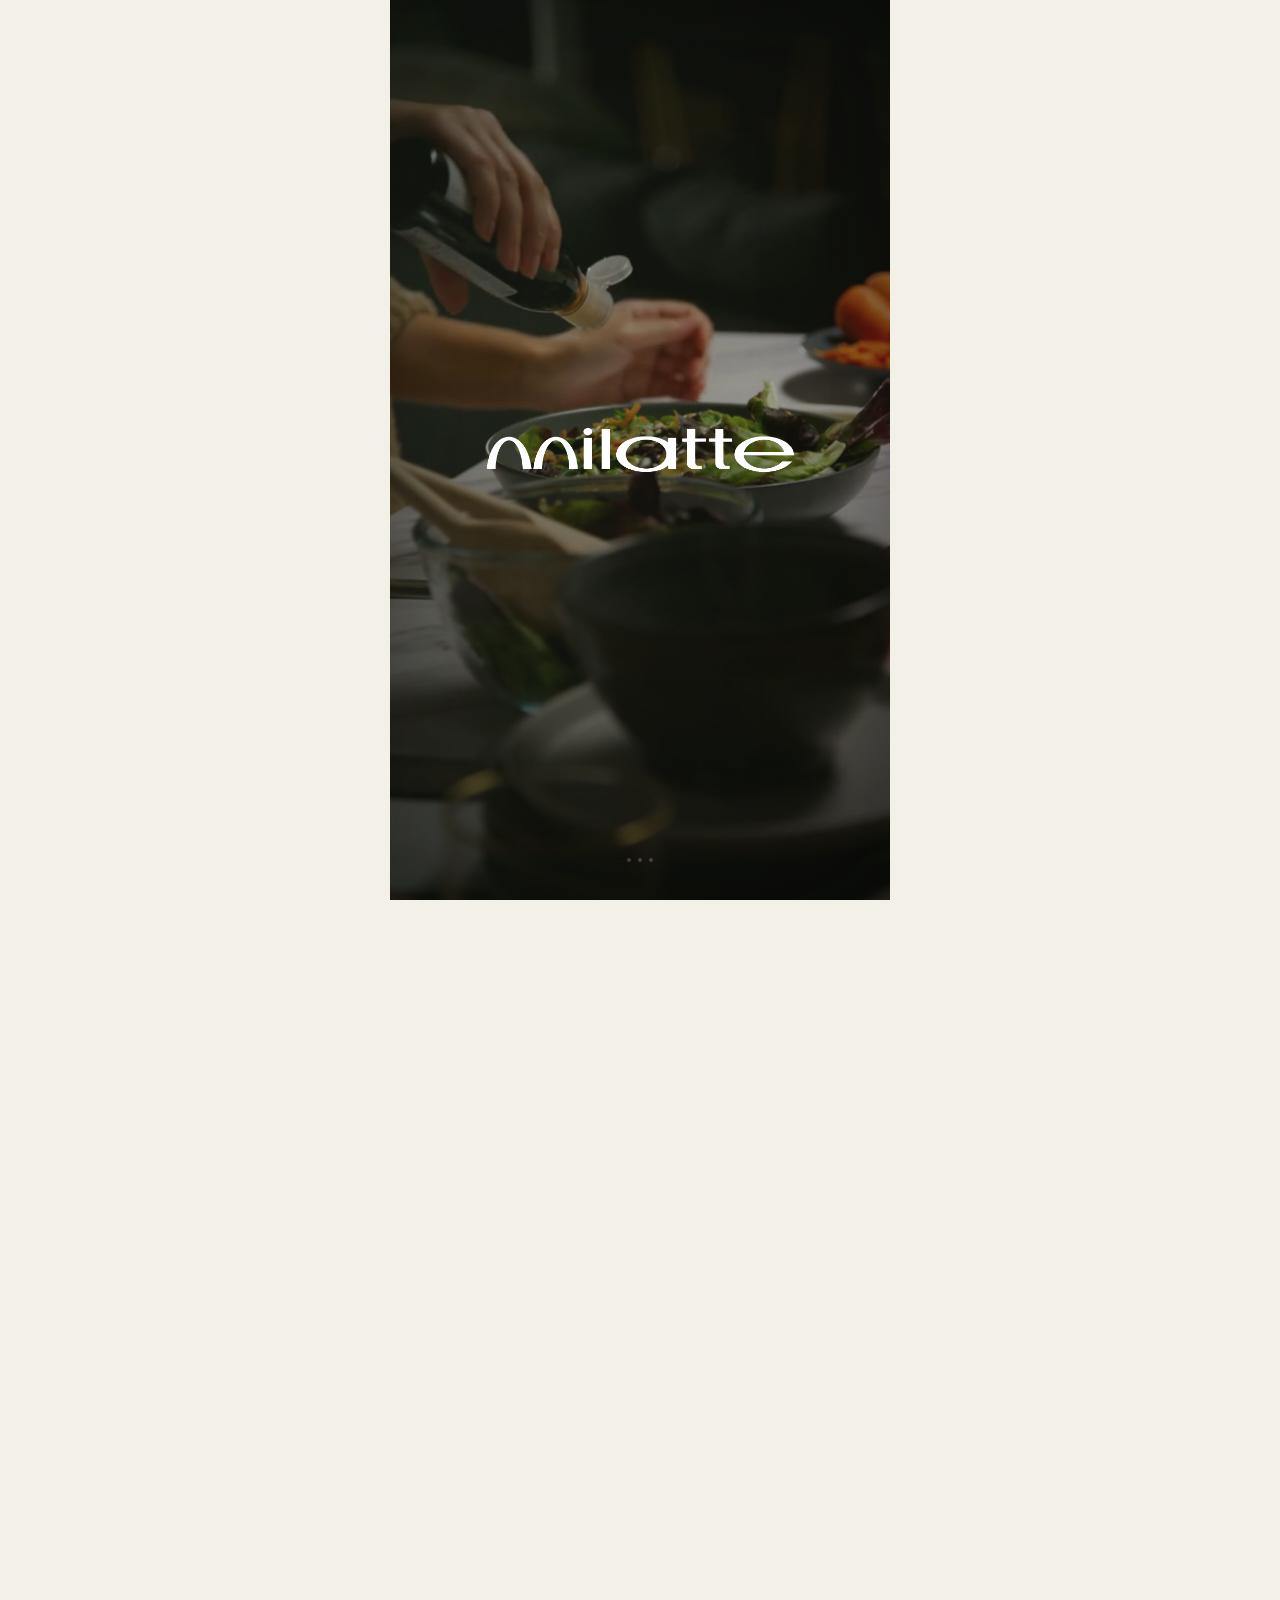
==== commit ef3e0ca4: "Add files via upload" ====
--- a/index.html
+++ b/index.html
@@ -122,7 +122,6 @@
     <button class="sheet-backdrop" type="button" data-close-sheet aria-label="Закрыть"></button>
     <section class="mode-card product-card" role="dialog" aria-modal="true" aria-labelledby="detailName">
       <div class="sheet-handle" aria-hidden="true"></div>
-      <button class="product-close" id="productClose" type="button" aria-label="Закрыть">×</button>
       <div class="product-detail-image"><img id="detailImage" src="" alt=""></div>
       <div class="product-detail-copy">
         <h2 id="detailName"></h2>
--- a/styles.css
+++ b/styles.css
@@ -21,8 +21,26 @@
 }
 
 * { box-sizing: border-box; font-family: "GraphikLCG", sans-serif !important; }
-html { scroll-behavior: smooth; }
-body { margin: 0; overflow-x: hidden; background: var(--bg); -webkit-tap-highlight-color: transparent; }
+html {
+  width: 100%;
+  min-width: 320px;
+  overflow-x: clip;
+  overscroll-behavior-x: none;
+  scroll-behavior: smooth;
+  background: var(--bg);
+  touch-action: pan-y;
+}
+body {
+  width: 100%;
+  min-width: 320px;
+  max-width: 100%;
+  margin: 0;
+  overflow-x: clip;
+  overscroll-behavior-x: none;
+  background: var(--bg);
+  -webkit-tap-highlight-color: transparent;
+  touch-action: pan-y;
+}
 button, input { font: inherit; }
 button { color: inherit; }
 button, .product, .story { transition: transform .32s cubic-bezier(.2,.8,.2,1), box-shadow .32s ease, background-color .3s ease, color .3s ease, opacity .3s ease; }
@@ -546,9 +564,10 @@
 /* Photographic hands enter from the left; the 2GIS rating stays readable on the right. */
 .closing-illustration {
   position: relative;
-  min-height: 310px;
-  margin: 35px -16px -45px;
-  overflow: hidden;
+  min-height: 326px;
+  margin: 35px -16px 0;
+  padding-bottom: 24px;
+  overflow: visible;
   background: transparent;
 }
 .closing-visual { position: absolute; inset: 0; }
@@ -989,7 +1008,11 @@
 
 /* Instant modal background treatment: no one-second backdrop-filter warm-up. */
 body.modal-open .app,
-body.modal-open .cart-fab { filter: blur(5px); }
+body.modal-open .cart-fab {
+  filter: blur(4px);
+  transform: translateZ(0);
+  will-change: filter;
+}
 .mode-sheet { background: rgba(32,34,29,.2); transition: opacity .14s ease,visibility 0s linear .14s; }
 .mode-sheet.open { transition-delay: 0s; }
 .sheet-backdrop { background: rgba(28,30,25,.28); backdrop-filter: none; }
@@ -1136,29 +1159,13 @@
 }
 .product-card::-webkit-scrollbar { display: none; }
 .product-card .sheet-handle { margin-bottom: 5px; }
-.product-close {
-  position: absolute;
-  z-index: 3;
-  top: 17px;
-  right: 17px;
-  width: 32px;
-  height: 32px;
-  padding: 0;
-  border: 0;
-  border-radius: 50%;
-  background: rgba(245,242,234,.9);
-  color: #55574f;
-  font-size: 25px;
-  font-weight: 300;
-  line-height: 29px;
-}
 .product-detail-image {
   position: relative;
   display: grid;
   height: min(36dvh,310px);
-  margin: 0 -2px;
+  margin: 0 -2px 14px;
   place-items: center;
-  overflow: hidden;
+  overflow: visible;
 }
 .product-detail-image img {
   position: absolute;
